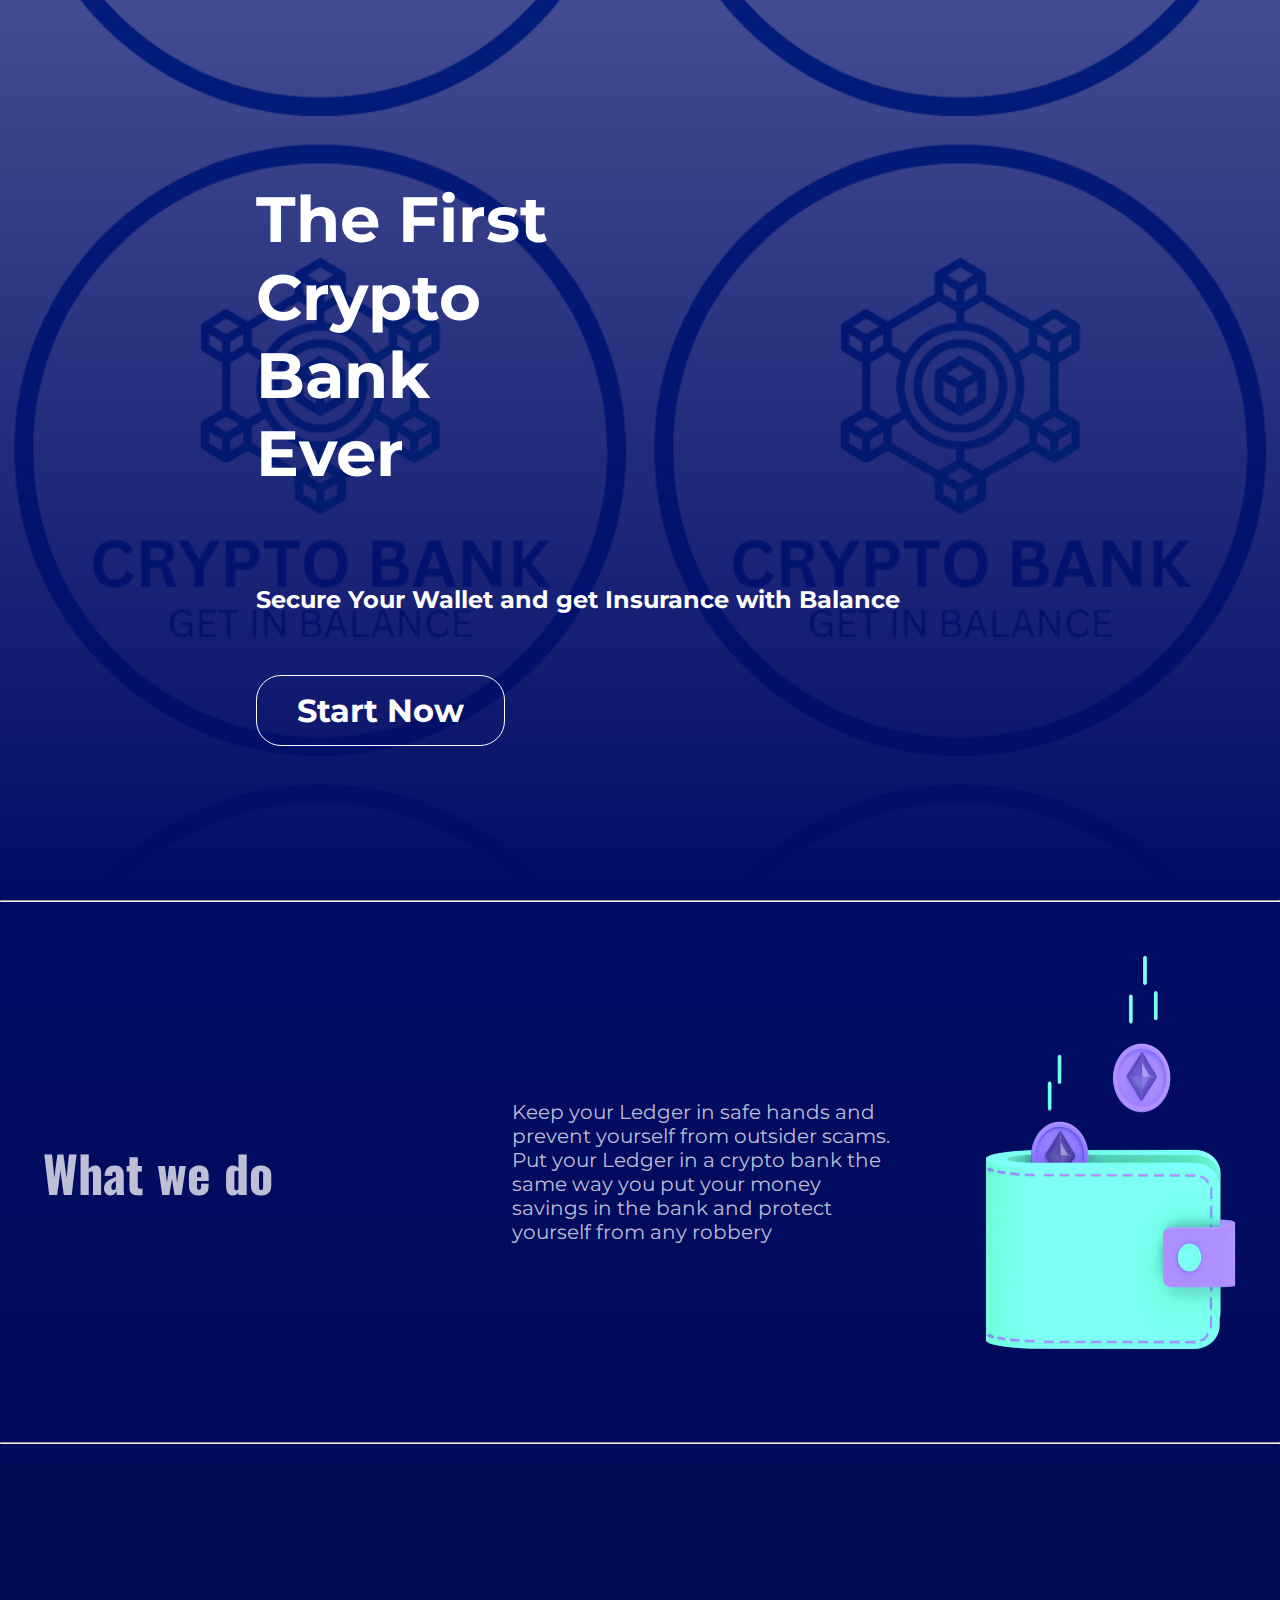
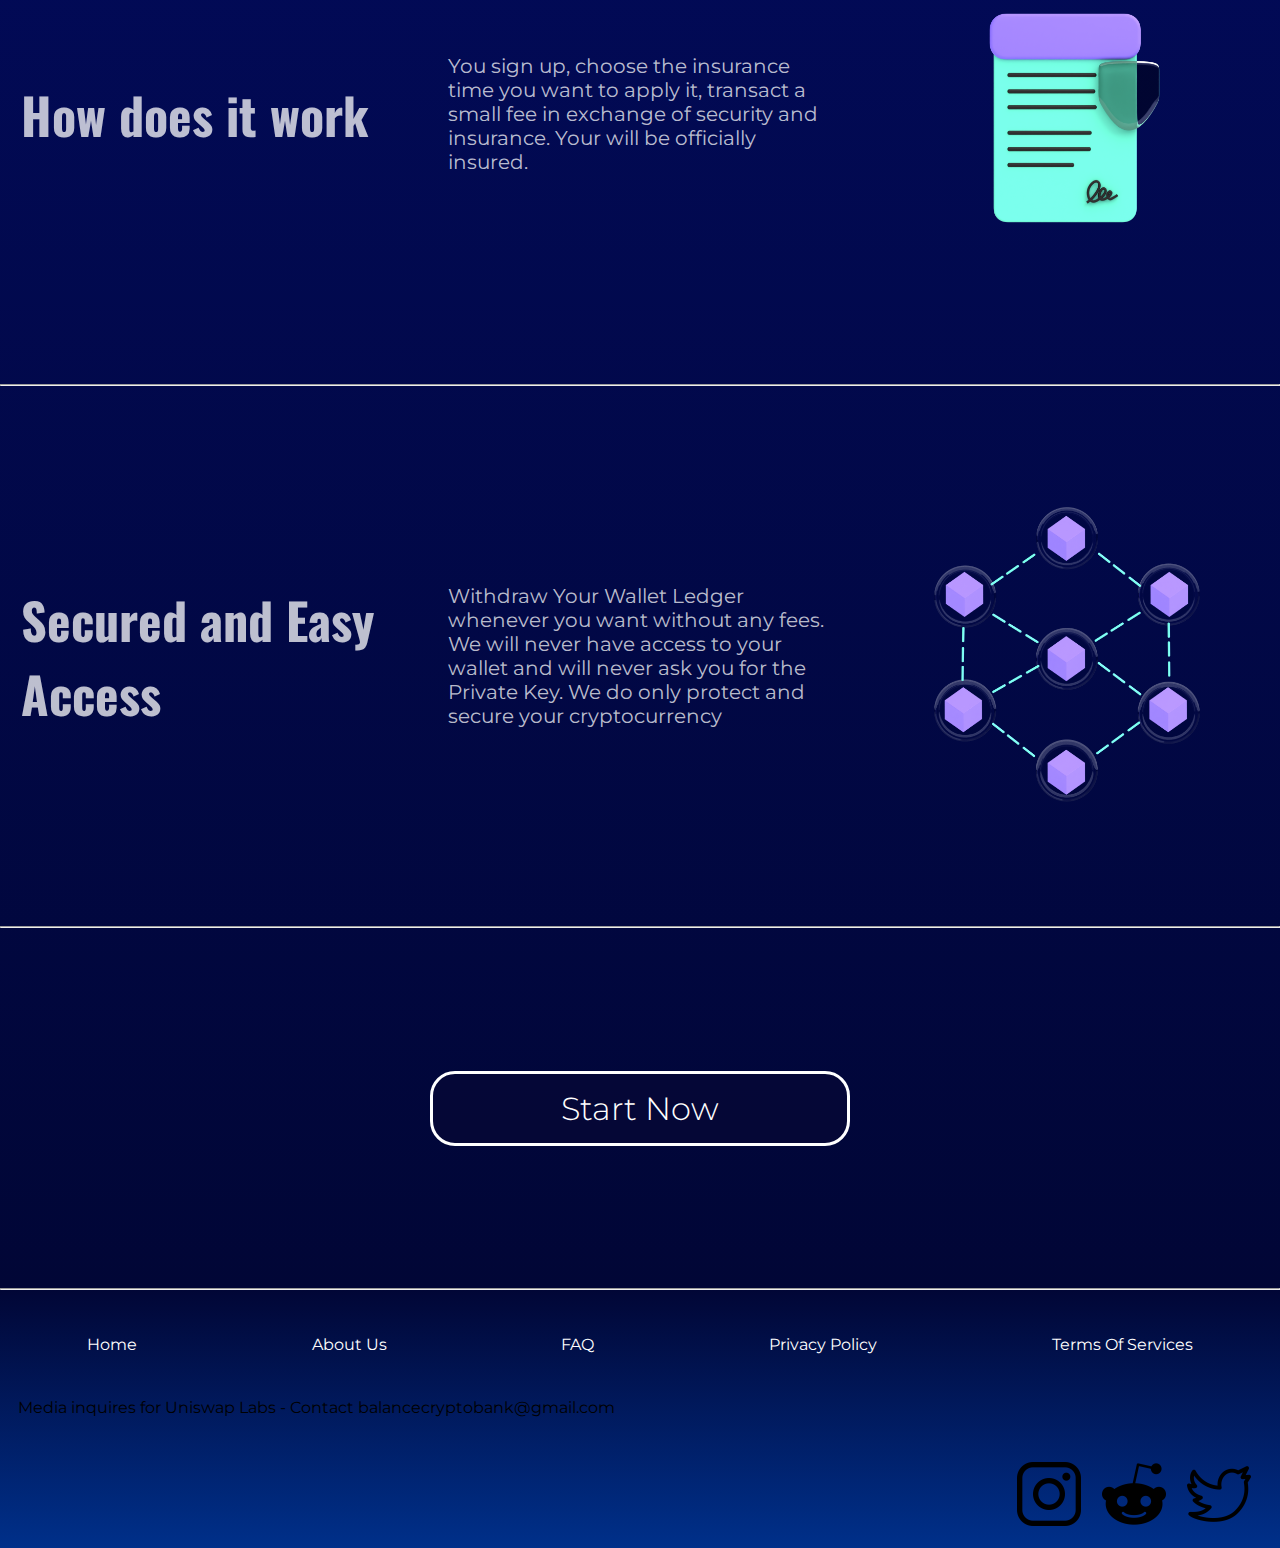
==== index.html @ 90786b65 "New files" ====
<!DOCTYPE html>
<html lang="en">
<head>
    <meta charset="UTF-8">
    <meta http-equiv="X-UA-Compatible" content="IE=edge">
    <meta name="viewport" content="width=device-width, initial-scale=1.0">
    <link rel="stylesheet" href="style.css">
    <title>Balance Crypto Bank | Protect Yourself Now</title>
    <link rel="preconnect" href="https://fonts.googleapis.com">
    <link rel="preconnect" href="https://fonts.gstatic.com" crossorigin>
    <link href="https://fonts.googleapis.com/css2?family=Noto+Sans+Lao+Looped&family=Oswald:wght@600&display=swap" rel="stylesheet">
    <link href="https://fonts.googleapis.com/css2?family=Montserrat&family=Noto+Sans+Lao+Looped:wght@300;400&family=Oswald:wght@600&display=swap" rel="stylesheet">
    
</head>
<body>

    <header>
    <div id="title"><h1> The First Crypto Bank Ever</h1></div>
    <div id="pheader"><p>Secure Your Wallet and get Insurance with Balance </p></div>
    <div id="bheader"><button id="buttonheader" type="button" onclick="location.href='offers.html'"> Start Now</button></div>
    </header>

    <hr>

    <div id="main">
    <div class="part part1" >
    <h2>What we do</h2>
    <p>Keep your Ledger in safe hands and prevent yourself from outsider scams.<br> Put your Ledger in
    a crypto bank the same way you put your money savings in the bank and protect yourself from
    any robbery  </p>
    <img class="pic1" src="Frame-11-1.png" alt="blockchain">
    </div>

    <hr>

    <div class="part part2">
    <h2>How does it work</h2>
    <p>You sign up, choose the insurance time you want to apply it, transact a small fee in exchange of security
        and insurance. Your will be officially insured.
    </p>
    <img class="pic2" src="cryptocurrency-token.png" alt="blockchain">
    </div>

    <hr>

    <div class="part part3">
    <h2>Secured and Easy Access </h2>
    <p>Withdraw Your Wallet Ledger whenever you want without any fees.<br> We will never have access to
        your wallet and will never ask you for the Private Key. We do only protect and secure your cryptocurrency
    </p>
    <img class="pic3" src="cryptocurrency-blockchain.png" alt="blockchain">
    </div>

    <hr>

    <div class="part part-button">
    <button type="button" class="startbutton" onclick="location.href='offers.html'">Start Now</button>
    </div>
    <hr>
    
    </div>
    <footer>
        <ul id="first_part_footer">
            <li class="footer_buttons"><a href="main.html">Home</a></li>
            <li class="footer_buttons"><a href="blog.html">About Us</a></li>
            <li class="footer_buttons"><a href="faq.html">FAQ</a></li>
            <li class="footer_buttons"><a href="privacypolicy.html">Privacy Policy</a></li>
            <li class="footer_buttons"><a href="termsofservice.html">Terms Of Services</a></li>
        </ul>
        <div id="second_part_footer">        
            <p>Media inquires for Uniswap Labs - Contact balancecryptobank@gmail.com </p>
        </li>
        <div id="third_part_footer">
            <ul>
                <li class="footer_social_media"><a href=""https://www.instagram.com/"><img src="instagram.png" alt="insta"></a> </li>
                <li class="footer_social_media"><a href=""https://www.reddit.com/"><img src="reddit.png" alt="insta"></a></li>
                <li class="footer_social_media"><a href=""https://www.twitter.com/"><img src="twitter.png" alt="insta"></a></li>
            </ul>
        </div>
    </footer>
</body>
</html>
---- style.css ----
*{
    margin: 0;
    padding:0;
    font-family: Montserrat, sans-serif;
}

/*Header Part*/

header{
    width: 100vw;
    height: 100vh;
    background-image: linear-gradient(#020d6bbd,#020c66),
    url("Crypto Bank.png");
    
    background-size: 50vw;
    background-position: right;
}

#title {
    width: 320px;
    height: 40vh;
    font-size: 2rem;
    color: rgb(255, 255, 255) ;
    padding-top: 20vh;
    padding-bottom: 5vh;
    padding-left: 20vw;
}

#pheader{
    width:80vw;
    height:10vh;
    color: rgb(255, 255, 255);
    font-size: 1.5rem;
    font-weight: bold;
    padding-left: 20vw;

}

#bheader{
    width: 100vw;
    height: 10vh;

}


#buttonheader{
    font-size: 2rem;
    border-radius: 25px;
    font-weight: 300;
    border: 0.1rem solid #ffffff;
    background-color: transparent;
    color: #fff;
    font-weight: bold;
    padding: 15px 40px;
    cursor: pointer;
    transition: 0.5s;
    text-decoration: none;
    margin-left: 20vw;
}

#buttonheader:hover{
    
    border: 0.2rem solid #050597a8;
    background-color: transparent;
    color: #fff;
}

/*main part*/

#main {
    display:flex;
    flex-direction: column;
    background-image: linear-gradient(#020c66,#010636);
    color: #ffffffbd;
    
}

.part{
    height: 60vh;
    display: flex;
    justify-content: space-around;
    align-items: center;
}

.part p{
    width: 30vw;
    font-size: 20px;
}

.part h2 {
    width: 30vw;
    font-size: 50px;
    font-family: 'Oswald', sans-serif;
}

.part img {
    width: 30vw;
} 

.part .pic1 {
    width: 20vw;
    height: 50vh;
}



/* Button Part*/

.part-button{
    height: 40vh;
}

.startbutton {
    font-size: 2rem;
    border-radius: 25px;
    font-weight: 300;
    border: 0.2rem solid #ffffff;
    background-color: #080735a8;
    padding: 15px 10vw;
    width:30wh;
    cursor: pointer;
    transition: 0.5s;
    color: rgb(255, 255, 255);
    text-decoration: none;
}

.startbutton:hover{
    border: 0.1rem solid #d1d1d1;
    background-color: transparent;
    color: #bdc9ff;
}

/*Footer Part */

footer{
    display: flex;
    flex-direction: column;
    justify-content: space-between;
    background-image: linear-gradient(#010636,rgb(0, 48, 138));

}

#first_part_footer {
    width:100vw;
    height: 5vh;
    display: flex;
    justify-content: space-around;
    padding-top: 5vh;
    padding-bottom: 0;
     
}

#first_part_footer li {
    list-style: none;
}

#first_part_footer li a {
    text-decoration: none;
    color: #ffffff;
    transition: 0.2s;
}

#second_part_footer {
    padding: 2vh ;
}

#first_part_footer li a:hover {
    color: #020c6b;
}

#third_part_footer {
    display: flex;
    justify-content: end;
    margin-top: 5vh;
}

#third_part_footer ul {
    display:flex;
    width: 20vw;
    justify-content: space-around;

}

#third_part_footer li {
    list-style: none;

}

#third_part_footer img {
    width:5vw;
}



@media (max-width: 900px){
    .part{
        height: 60vh;
        display: flex;
        flex-direction: column;
        justify-content: space-around;
        align-items: center;
    }
    
    .part p{
        width: 80vw;
        font-size: 1.5rem;
    }
    
    .part h2 {
        width: 100vw;
        text-align: center;
        font-size: 3rem;
        font-family: 'Oswald', sans-serif;
        padding-bottom: 3vh;
        padding-top: 3vh;
    }
    
    .part img {
        width: 50vw;
    } 
    
    .part .pic1 {
        width: 50vw;
        height: 30vh;
    }
    .part-button{
        height: 30vh;
    }
    
}

@media(max-width:390px){
    header{
        height: 50vh;
        width: 100vw;
        align-items: center;
    }
    #title {
        width: 100vw;
        height: auto;
        font-size: 1.6rem;
        color: rgb(255, 255, 255) ;
        padding-top: 7vh;
        padding-bottom: 0vh;
        padding-left: 5vw;
    }
    
    #pheader{
        width:80vw;
        color: rgb(255, 255, 255);
        font-size: 1.5rem;
        font-weight: bold;
    }
    
    #bheader{
        width: 100vw;
    }
    
    
    #buttonheader{
        font-size: 1.5rem;
        border-radius: 25px;
        font-weight: 300;
        border: 0.1rem solid #ffffff;
        background-color: transparent;
        color: #fff;
        font-weight: bold;
        padding: 15px 40px;
        cursor: pointer;
        transition: 0.5s;
        text-decoration: none;
       
    }
    
}
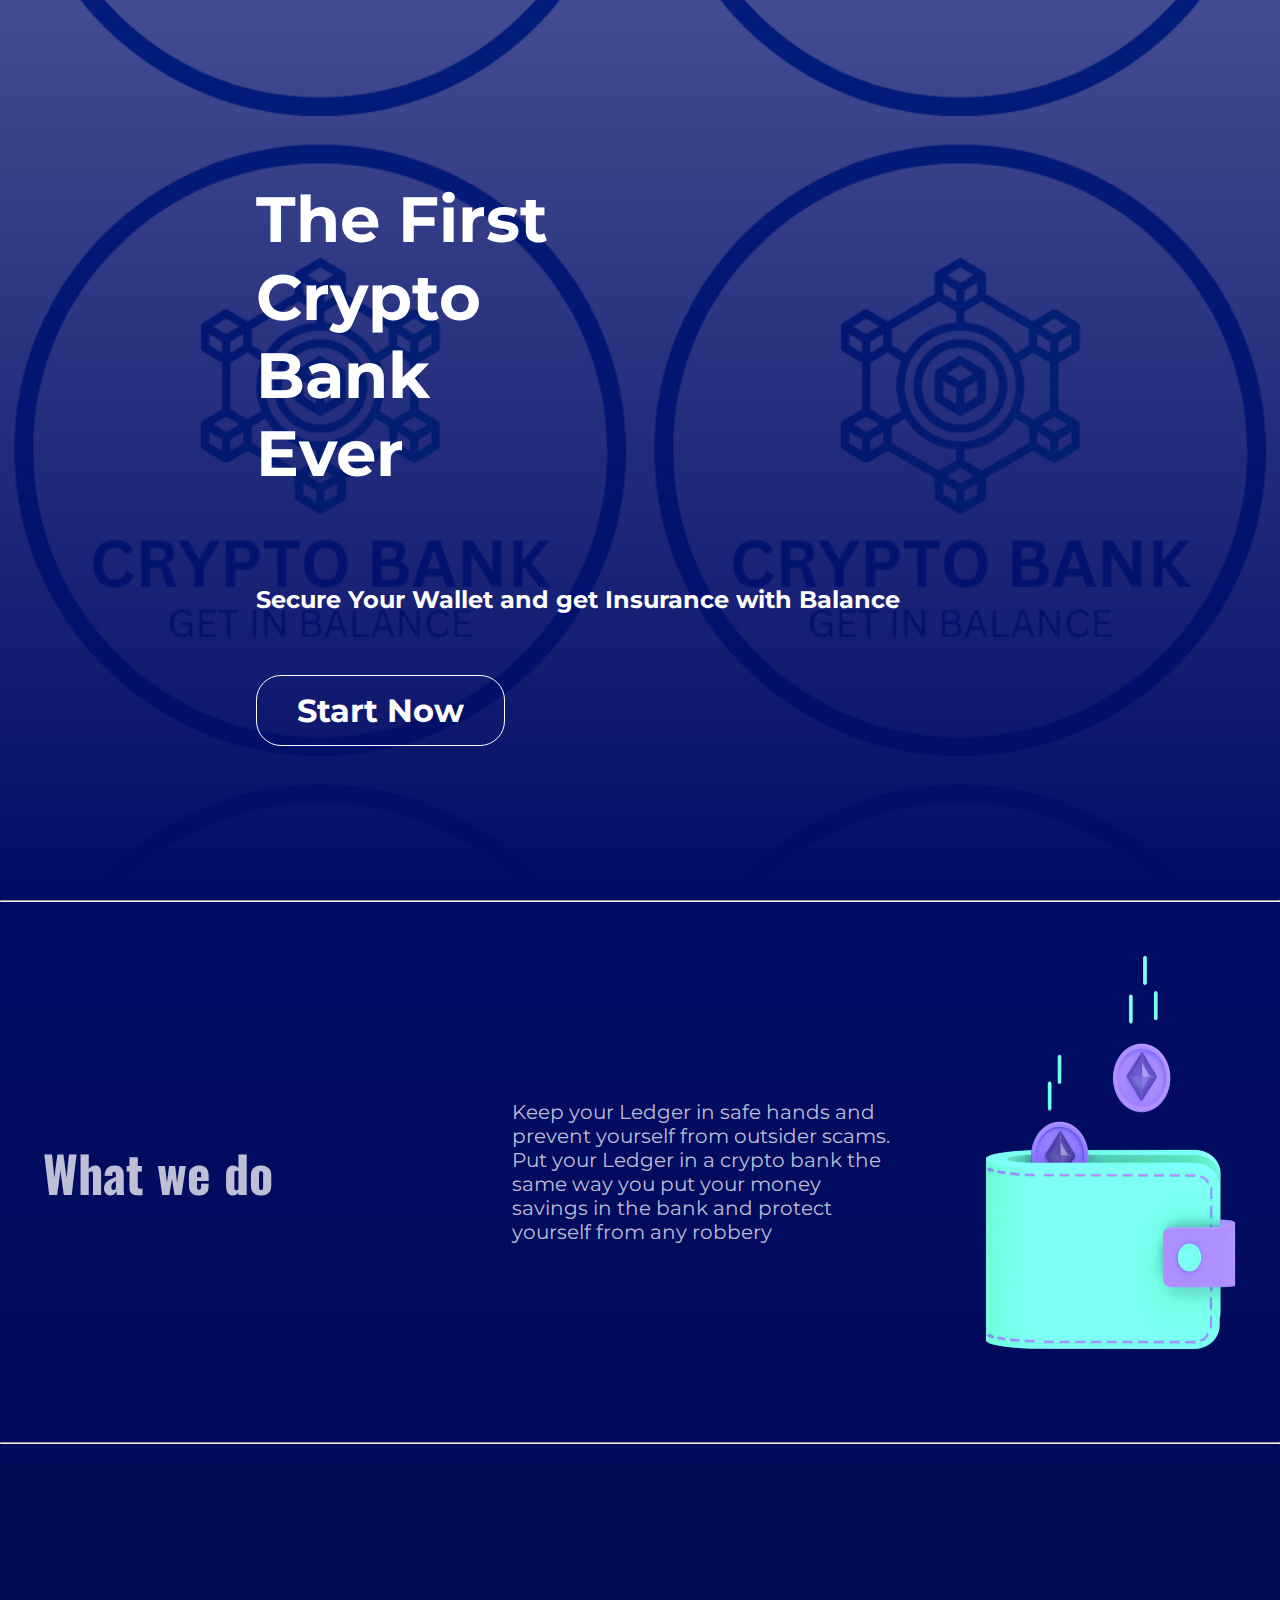
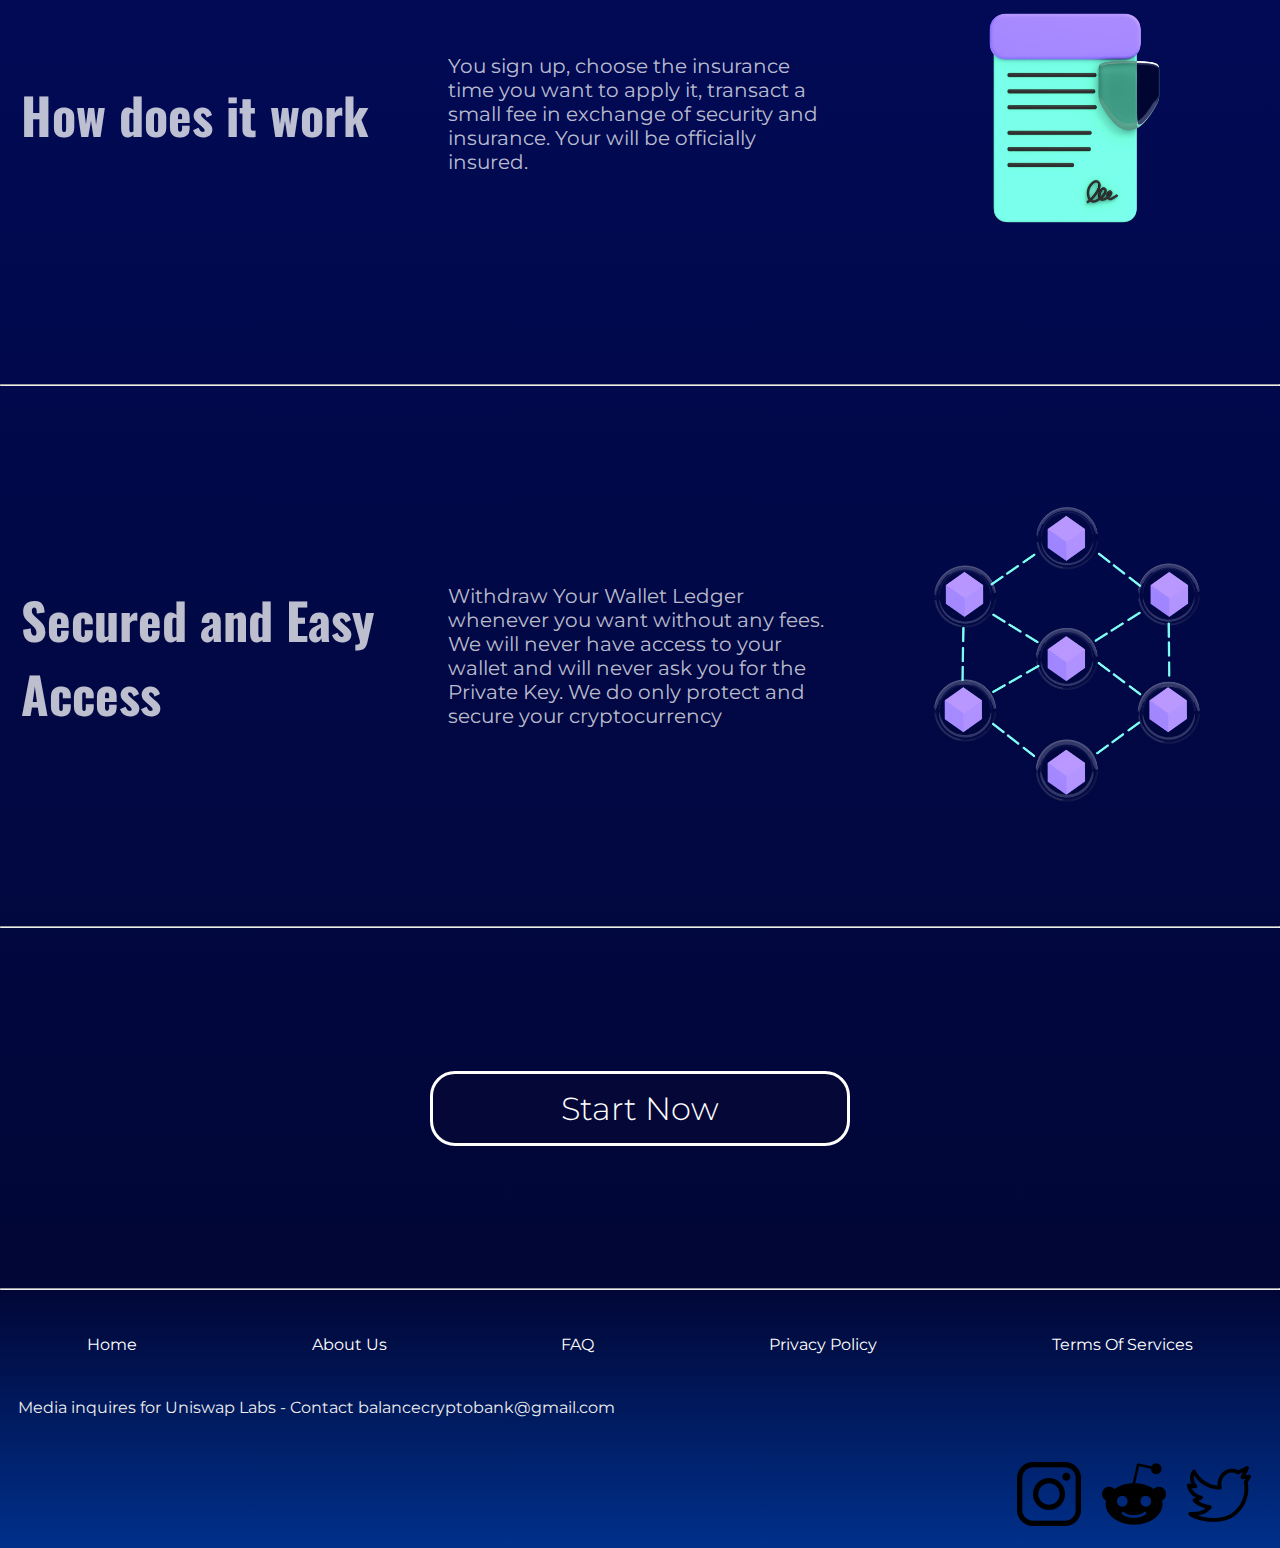
==== commit 0897e0a2: "changes" ====
--- a/index.html
+++ b/index.html
@@ -5,6 +5,7 @@
     <meta http-equiv="X-UA-Compatible" content="IE=edge">
     <meta name="viewport" content="width=device-width, initial-scale=1.0">
     <link rel="stylesheet" href="style.css">
+    <link rel="stylesheet" href="footer.css">
     <title>Balance Crypto Bank | Protect Yourself Now</title>
     <link rel="preconnect" href="https://fonts.googleapis.com">
     <link rel="preconnect" href="https://fonts.gstatic.com" crossorigin>
@@ -23,6 +24,7 @@
     <hr>
 
     <div id="main">
+    <div class="parts">
     <div class="part part1" >
     <h2>What we do</h2>
     <p>Keep your Ledger in safe hands and prevent yourself from outsider scams.<br> Put your Ledger in
@@ -56,8 +58,10 @@
     <div class="part part-button">
     <button type="button" class="startbutton" onclick="location.href='offers.html'">Start Now</button>
     </div>
+
     <hr>
-    
+    </div>
+
     </div>
     <footer>
         <ul id="first_part_footer">
--- a/style.css
+++ b/style.css
@@ -11,7 +11,6 @@
     height: 100vh;
     background-image: linear-gradient(#020d6bbd,#020c66),
     url("Crypto Bank.png");
-    
     background-size: 50vw;
     background-position: right;
 }
@@ -194,7 +193,7 @@
 
 @media (max-width: 900px){
     .part{
-        height: 60vh;
+        height: auto;
         display: flex;
         flex-direction: column;
         justify-content: space-around;
@@ -226,14 +225,17 @@
     .part-button{
         height: 30vh;
     }
+
+    header {
+        height: auto;
+        padding-bottom: 10vh;
+    }
     
 }
 
 @media(max-width:390px){
     header{
-        height: 50vh;
-        width: 100vw;
-        align-items: center;
+        height: auto
     }
     #title {
         width: 100vw;
@@ -241,7 +243,7 @@
         font-size: 1.6rem;
         color: rgb(255, 255, 255) ;
         padding-top: 7vh;
-        padding-bottom: 0vh;
+        padding-bottom: 5vh;
         padding-left: 5vw;
     }
     
--- a/footer.css
+++ b/footer.css
@@ -0,0 +1,97 @@
+*{
+    margin: 0;
+    padding:0;
+    font-family: 'Montserrat', sans-serif;
+    
+}
+
+body{
+    width: 100%;
+    background-image: linear-gradient(#000855,#000220);
+    color: rgb(238, 238, 238);
+}
+
+
+/* footer */
+footer{
+    display: flex;
+    flex-direction: column;
+    justify-content: space-between;
+}
+
+#first_part_footer {
+    width:100vw;
+    height: 5vh;
+    display: flex;
+    justify-content: space-around;
+    padding-top: 5vh;
+    padding-bottom: 0;
+     
+}
+
+#first_part_footer li {
+    list-style: none;
+}
+
+#first_part_footer li a {
+    text-decoration: none;
+    color: #ffffff;
+    transition: 0.2s;
+}
+
+#second_part_footer {
+    padding: 2vh ;
+}
+
+#first_part_footer li a:hover {
+    color: #020c6b;
+}
+
+#third_part_footer {
+    display: flex;
+    justify-content: end;
+    margin-top: 5vh;
+}
+
+#third_part_footer ul {
+    display:flex;
+    width: 20vw;
+    justify-content: space-around;
+
+}
+
+#third_part_footer li {
+    list-style: none;
+
+}
+
+#third_part_footer img {
+    width:5vw;
+}
+
+@media (max-width: 500px){
+
+    footer {
+        width:100vw;
+    }
+
+    #first_part_footer {
+        width: 100vw;
+        height: 50vh;
+        flex-direction: column;
+        display: flex;
+        text-align: center;
+        padding-top: 5vh;
+        padding-bottom: 10vh;
+         }
+
+    #first_part_footer li {
+            list-style: none;
+            padding-bottom: 3vh;
+    }
+
+    #first_part_footer li a {
+        font-size: 1.5rem;
+    }
+
+}